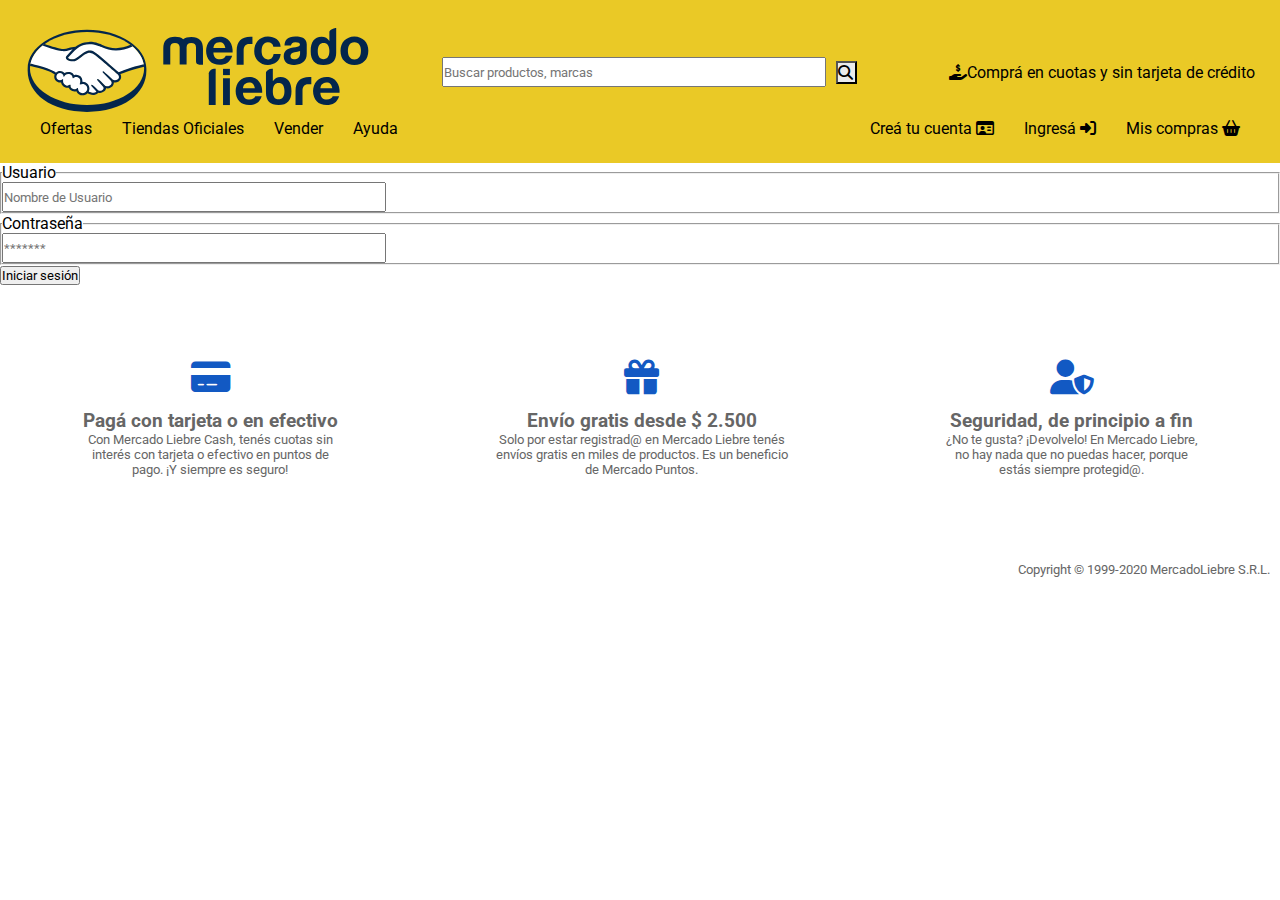
==== content/log-in.html @ 908d9b66 "fix tittle Mliebre + add content" ====
<!DOCTYPE html>
<html lang="en">
  <head>
    <meta charset="UTF-8" />
    <meta http-equiv="X-UA-Compatible" content="IE=edge" />
    <meta name="viewport" content="width=device-width, initial-scale=1.0" />
    <link href="../src/style.css" rel="stylesheet" />
    <link
      rel="stylesheet"
      href="https://cdnjs.cloudflare.com/ajax/libs/font-awesome/6.2.1/css/all.min.css"
    />
    <link rel="preconnect" href="https://fonts.googleapis.com" />
    <link rel="preconnect" href="https://fonts.gstatic.com" crossorigin />
    <link
      href="https://fonts.googleapis.com/css2?family=Roboto:wght@300;400;700&display=swap"
      rel="stylesheet"
    />
    <title>Ingreso - Trabajo Practico Frontend</title>
  </head>
  <body>
    <header>
      <section class="containheader">
        <section class="containheaderchild">
          <figure class="searchbar">
            <img
              class="imgmercadoliebre"
              src="/img/logo-mercado-liebre.svg"
              alt="Logo MercadoLiebre"
            />
          </figure>
          <form
            class="searchwithmagni"
            action="../../form-result.php"
            method="post"
            target="_blank"
          >
            <input
              type="search"
              name="busquedamodelos"
              placeholder="Buscar productos, marcas"
            />
            <button class="magnifying">
              <i class="fa-solid fa-magnifying-glass"> </i>
            </button>
          </form>
        </section>
        <div class="buy-creditcard">
          <p>
            <i class="fa-solid fa-hand-holding-dollar"></i>Comprá en cuotas y
            sin tarjeta de crédito
          </p>
        </div>
      </section>
      <nav class="navLinks">
        <!-- Lista de Accesos directos rapido -->
        <ul class="QuickAccess">
          <li><a href="#">Ofertas</a></li>
          <li>
            <a href="#">Tiendas Oficiales</a>
          </li>
          <li><a href="#">Vender</a></li>
          <li><a href="#">Ayuda</a></li>
        </ul>
        <!-- Lista de Accesos directos personales. -->
        <ul class="PersonalAccess">
          <li>
            <a href="../content/register.html"
              >Creá tu cuenta <i class="fa-regular fa-id-card"></i
            ></a>
          </li>
          <li>
            <a href="../content/login.html"
              >Ingresá <i class="fa-solid fa-right-to-bracket"></i
            ></a>
          </li>
          <li>
            <a href="#"
              >Mis compras <i class="fa-solid fa-basket-shopping"></i
            ></a>
          </li>
        </ul>
      </nav>

      <!-- Boton azul. -->
      <div class="barBlue"><i class="fa-solid fa-bars"></i></div>
    </header>
    <main class="main_form">
      <form action="../index.html" method="POST" class="card_form">
        <article class="card_loguin">
          <!--USER-->
          <fieldset>
            <legend>Usuario</legend>
            <input
              class="form"
              type="text"
              name="username"
              placeholder="Nombre de Usuario"
            />
          </fieldset>
          <!--PASSWORD-->
          <fieldset>
            <legend>Contraseña</legend>
            <input
              class="form"
              type="password"
              name="pass"
              placeholder="*******"
            />
          </fieldset>
          <a href="../index.html">
            <button class="btn_form" type="submit" name="enviar">
              Iniciar sesión
            </button>
          </a>
        </article>
      </form>
    </main>
    <footer>
      <article class="footersection">
        <section class="CashorCreditCard">
          <i class="fa-solid fa-credit-card"></i>
          <h3>Pagá con tarjeta o en efectivo</h3>
          <p>
            Con Mercado Liebre Cash, tenés cuotas sin interés con tarjeta o
            efectivo en puntos de pago. ¡Y siempre es seguro!
          </p>
        </section>
        <section class="FreeShipping">
          <i class="fa-solid fa-gift"></i>
          <h3>Envío gratis desde $ 2.500</h3>
          <p>
            Solo por estar registrad@ en Mercado Liebre tenés envíos gratis en
            miles de productos. Es un beneficio de Mercado Puntos.
          </p>
        </section>
        <section class="Safety">
          <i class="fa-solid fa-user-shield"></i>
          <h3>Seguridad, de principio a fin</h3>
          <p>
            ¿No te gusta? ¡Devolvelo! En Mercado Liebre, no hay nada que no
            puedas hacer, porque estás siempre protegid@.
          </p>
        </section>
      </article>
      <span class="copyright">Copyright © 1999-2020 MercadoLiebre S.R.L.</span>
    </footer>
  </body>
</html>
---- src/style.css ----
/* 
Notas peque;as!

Paleta de colores a utilizar:
Amarillo: #EAC926;
Azul: #03264C;
Celeste: #1259c3;
Gris oscuro: #666;
Gris claro: #ebebeb;
Verde: #39b54a; 

Tipografia
Familia: 'Roboto'

Tamaños Tipográficos
Cuerpos de texto: 12px
Titulares (Basado en tu última visita/Ofertas): 24px
Precios: 18px
Descuentos: 16px
Descripciones: 16px

Íconos
https://fontawesome.com/icons?d=gallery&m=free

*/
* {
  margin: 0;
  padding: 0;
  box-sizing: border-box;
  font-family: Roboto;
  text-decoration: none;
}

body {
  height: 100%;
  width: 100%;
}

header {
  background-color: #eac926;
  padding: 25px;
}

.containheader {
  display: flex;
  justify-content: space-between;
}

.containheaderchild {
  display: flex;
  flex-direction: row;
  align-self: center;
  width: 65vw;
  justify-content: space-between;
}

.buy-creditcard {
  display: flex;
  font-size: 16px;
  text-align: right;
  align-self: center;
}

input {
  width: 30vw;
  height: 30px;
  margin-right: 10px;
}

.searchwithmagni {
  display: flex;
  align-items: center;
}

.imgmercadoliebre {
  width: 100%;
  height: 90px;
}

.magnifying {
  display: flex;
  align-items: center;
  background-color: #ebebeb;
  height: 23px;
  width: 21px;
  font-size: 15px;
}

A:link,
A:hover,
A:visited {
  color: black;
  text-decoration: none;
}

.navLinks {
  display: flex;
  justify-content: space-between;
}

.QuickAccess,
.PersonalAccess {
  display: flex;
  list-style: none;
  text-decoration: none;
}

.QuickAccess li,
.PersonalAccess li {
  margin: 0px 15px 0px 15px;
}

.barBlue {
  display: none;
}

/* main */

.main-container {
  background-color: #ebebeb;
  display: flex;
  flex-direction: column;
  text-align: center;
  padding: 0px 20px 0px 20px;
}

.LastView,
.Sales {
  display: flex;
  flex-wrap: wrap;
  justify-content: space-around;
  margin-bottom: 50px;
}

.home-banner {
  background-image: url(../img/img-home-banner.jpg);
  width: 100%;
  height: 400px;
  background-size: cover;
  background-position: center top;
}

.firstArticleofSales,
.secondArticleofSales,
.thirdArticleofSales,
.fourArticleofLastView,
.firstArticleofLastView,
.secondArticleofLastView,
.thirdArticleofLastView,
.fourthArticleofSales {
  margin: 10px;
  display: flex;
  width: 400px;
  align-items: center;
  flex-direction: column;
  border-radius: 5px;
  border: 1px solid #ebebeb;
  background-color: white;
  -webkit-box-shadow: 0 0 5px 2px #fff;
  -moz-box-shadow: 0 0 5px 2px #fff;
  box-shadow: 0 0 5px 2px rgb(171, 171, 171);
}

article li {
  list-style: none;
  text-align: center;
}
article img {
  width: 362px;
  height: 362px;
}

h2 {
  font-size: 24px;
  color: #707070;
  text-align: justify;
}

.hrline {
  border-top: 2px solid;
  border-color: #ebebeb;
  width: 100%;
  z-index: 1;
  position: relative;
}

.logoshipping {
  display: flex;
  justify-content: center;
  text-align: center;
  font-size: 16px;
  padding: 5px;
  width: 30px;
  height: 30px;
  border: 1px solid #39b54a;
  background-color: #fff;
  border-radius: 50%;
  position: absolute;
  left: 80%;
  top: -20%;
  color: #39b54a;
  z-index: 0;
}

.priceandpercent {
  margin-top: 15px;
  display: flex;
  flex-direction: row;
  margin-left: 15px;
  align-items: center;
}
.price {
  /* margin-left: 1px; */
  flex-basis: 30%;
  font-size: 18px;
  text-align: left;
}

.percentoff {
  font-size: 16px;
  color: #39b54a;
  text-align: left;
  flex-basis: 70%;
}
.productname {
  color: #666;
  font-weight: 400;
  margin-top: 10px;
  margin-bottom: 10px;
  text-align: left;
  margin-left: 15px;
  font-size: 16px;
}

/* footer */

footer i {
  color: #1259c3;
  width: 50px;
  height: 50px;
  font-size: 35px;
}
footer p {
  font-size: small;
}
footer span {
  display: block;
  font-size: small;
  padding: 10px;
  color: #666;
}
.CashorCreditCard,
.FreeShipping,
.Safety {
  text-align: center;
  margin: 75px;
  color: #666;
}

.copyright {
  display: flex;
  justify-content: flex-end;
}

.footersection {
  display: flex;
  flex-direction: row;
}

@media only screen and (min-width: 320px) and (max-width: 767px) {
  .containheader {
    display: flex;
    flex-direction: column;
    justify-content: center;
  }

  .containheaderchild {
    display: flex;
    flex-direction: row;
    width: 65vw;
    justify-content: space-between;
    align-self: center;
    align-items: center;
  }

  .buy-creditcard {
    display: flex;
    font-size: 16px;
    text-align: right;
    align-self: center;
    margin: 20px;
  }

  input {
    height: 30px;
    width: 30vw;
    border: none;
  }

  .searchwithmagni {
    display: flex;
    align-items: center;
    background-color: white;
    height: 30px;
  }

  .magnifying {
    display: flex;
    align-items: center;
    background-color: white;
    border: none;
    height: 23px;
    width: 21px;
    font-size: 15px;
    color: #ebebeb;
  }

  .imgmercadoliebre {
    width: 100%;
    height: 50px;
  }

  .QuickAccess,
  .PersonalAccess {
    display: none;
  }

  .home-banner {
    background-image: url(../img/img-home-banner.jpg);
    width: 100%;
    height: 150px;
    background-size: cover;
    background-position: center;
  }

  .buy-creditcard {
    font-size: 16px;
    text-align: center;
  }

  .barBlue {
    margin: 0 auto;
    height: 40px;
    width: 40px;
    display: flex;
    justify-content: center;
    align-items: center;
    color: #ebebeb;
    background-color: #1259c3;
    font-size: 20px;
    border-radius: 10px;
  }

  .firstArticleofSales,
  .secondArticleofSales,
  .thirdArticleofSales,
  .fourArticleofLastView,
  .firstArticleofLastView,
  .secondArticleofLastView,
  .thirdArticleofLastView,
  .fourthArticleofSales {
    width: 300px;
  }
  article img {
    width: 271px;
    height: 271px;
  }
  .footersection {
    display: flex;
    flex-direction: column;
  }
}

@media only screen and (min-width: 768px) and (max-width: 1023px) {
  header {
    box-shadow: 0px 0px 10px rgb(100, 100, 100);
  }
  .home-banner {
    background-image: url(../img/img-home-banner.jpg);
    width: 100vw;
    height: 200px;
    background-size: cover;
    background-position: center;
  }

  .imgmercadoliebre {
    width: 100%;
    height: 70px;
  }

  .buy-creditcard {
    font-size: 16px;
    text-align: center;
  }
  .firstArticleofSales,
  .secondArticleofSales,
  .thirdArticleofSales,
  .fourArticleofLastView,
  .firstArticleofLastView,
  .secondArticleofLastView,
  .thirdArticleofLastView,
  .fourthArticleofSales {
    width: 350px;
  }
  article img {
    width: 250px;
    height: 250px;
  }
}
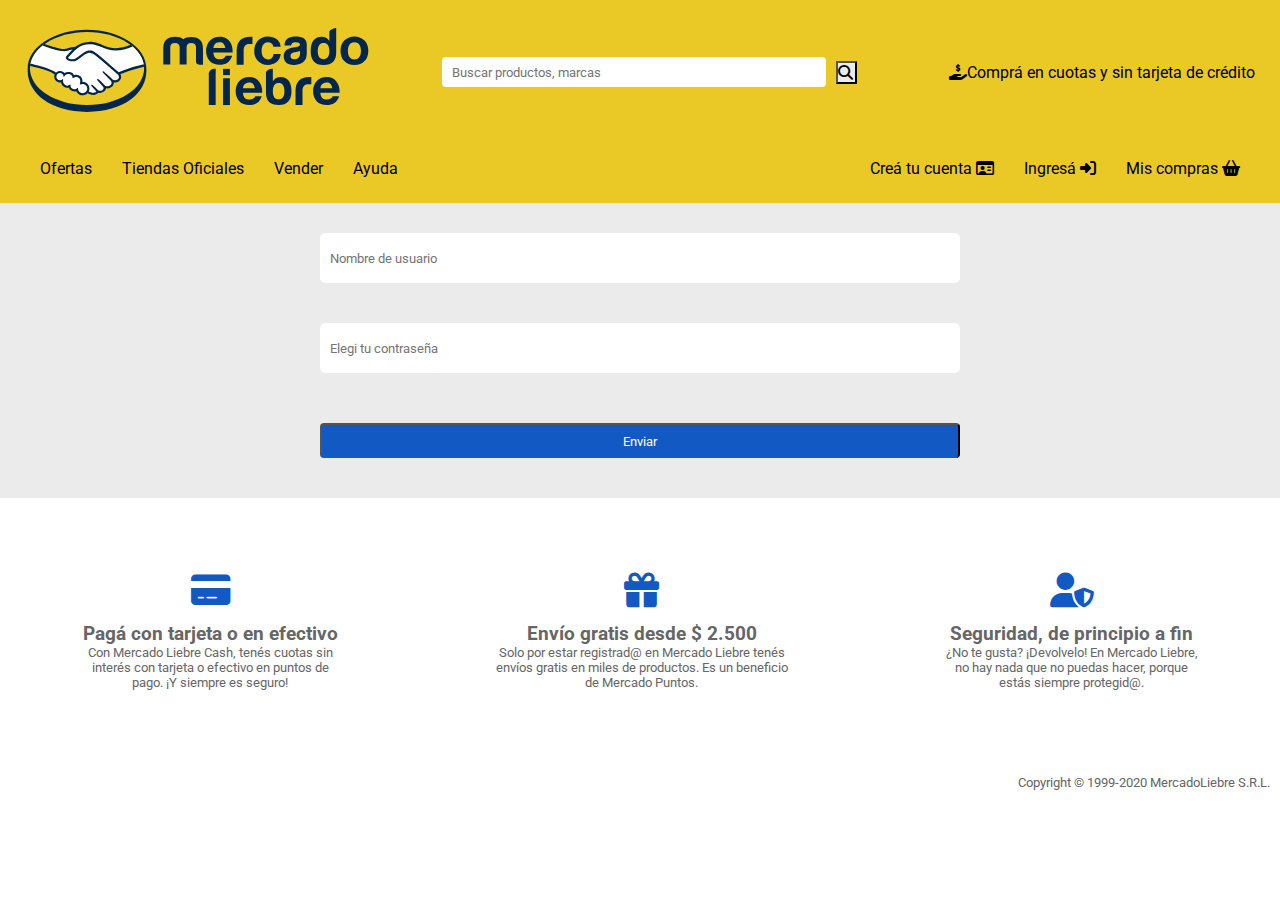
==== commit 96fb2d28: "feat: rename class in html and newstyles in css" ====
--- a/content/log-in.html
+++ b/content/log-in.html
@@ -54,7 +54,7 @@
       <nav class="navLinks">
         <!-- Lista de Accesos directos rapido -->
         <ul class="QuickAccess">
-          <li><a href="#">Ofertas</a></li>
+          <li><a href="/index.html">Ofertas</a></li>
           <li>
             <a href="#">Tiendas Oficiales</a>
           </li>
@@ -64,12 +64,12 @@
         <!-- Lista de Accesos directos personales. -->
         <ul class="PersonalAccess">
           <li>
-            <a href="../content/register.html"
+            <a href="../content/sign-in.html"
               >Creá tu cuenta <i class="fa-regular fa-id-card"></i
             ></a>
           </li>
           <li>
-            <a href="../content/login.html"
+            <a href="../content/log-in.html"
               >Ingresá <i class="fa-solid fa-right-to-bracket"></i
             ></a>
           </li>
@@ -84,35 +84,30 @@
       <!-- Boton azul. -->
       <div class="barBlue"><i class="fa-solid fa-bars"></i></div>
     </header>
-    <main class="main_form">
-      <form action="../index.html" method="POST" class="card_form">
-        <article class="card_loguin">
-          <!--USER-->
-          <fieldset>
-            <legend>Usuario</legend>
-            <input
-              class="form"
-              type="text"
-              name="username"
-              placeholder="Nombre de Usuario"
-            />
-          </fieldset>
-          <!--PASSWORD-->
-          <fieldset>
-            <legend>Contraseña</legend>
-            <input
-              class="form"
-              type="password"
-              name="pass"
-              placeholder="*******"
-            />
-          </fieldset>
-          <a href="../index.html">
-            <button class="btn_form" type="submit" name="enviar">
-              Iniciar sesión
-            </button>
-          </a>
-        </article>
+    <main class="container_mainform">
+      <form
+        class="container_childform"
+        action="/index.html"
+        method="post"
+        class="card_form"
+      >
+        <!--USER-->
+        <fieldset>
+          <legend>Usuario</legend>
+          <input type="text" name="username" placeholder="Nombre de usuario" />
+        </fieldset>
+        <!--PASSWORD-->
+        <fieldset>
+          <legend>Contraseña</legend>
+          <input
+            type="password"
+            name="pass"
+            placeholder="Elegi tu contraseña"
+          />
+        </fieldset>
+        <button class="btn_form" type="submit" name="enviar">
+          <a href="/index.html">Enviar</a>
+        </button>
       </form>
     </main>
     <footer>
--- a/src/style.css
+++ b/src/style.css
@@ -1,41 +1,14 @@
-/* 
-Notas peque;as!
-
-Paleta de colores a utilizar:
-Amarillo: #EAC926;
-Azul: #03264C;
-Celeste: #1259c3;
-Gris oscuro: #666;
-Gris claro: #ebebeb;
-Verde: #39b54a; 
-
-Tipografia
-Familia: 'Roboto'
-
-Tamaños Tipográficos
-Cuerpos de texto: 12px
-Titulares (Basado en tu última visita/Ofertas): 24px
-Precios: 18px
-Descuentos: 16px
-Descripciones: 16px
-
-Íconos
-https://fontawesome.com/icons?d=gallery&m=free
-
-*/
 * {
+  padding: 0;
   margin: 0;
-  padding: 0;
   box-sizing: border-box;
   font-family: Roboto;
   text-decoration: none;
 }
-
 body {
   height: 100%;
   width: 100%;
 }
-
 header {
   background-color: #eac926;
   padding: 25px;
@@ -64,7 +37,11 @@
 input {
   width: 30vw;
   height: 30px;
+  border-radius: 4px;
   margin-right: 10px;
+  border: none;
+  padding: 10px;
+  color: #494949;
 }
 
 .searchwithmagni {
@@ -107,7 +84,7 @@
 
 .QuickAccess li,
 .PersonalAccess li {
-  margin: 0px 15px 0px 15px;
+  margin: 40px 15px 0px 15px;
 }
 
 .barBlue {
@@ -121,7 +98,7 @@
   display: flex;
   flex-direction: column;
   text-align: center;
-  padding: 0px 20px 0px 20px;
+  padding: 0px 20px;
 }
 
 .LastView,
@@ -129,7 +106,6 @@
   display: flex;
   flex-wrap: wrap;
   justify-content: space-around;
-  margin-bottom: 50px;
 }
 
 .home-banner {
@@ -170,10 +146,10 @@
   height: 362px;
 }
 
-h2 {
+main section h2 {
   font-size: 24px;
   color: #707070;
-  text-align: justify;
+  text-align: left;
 }
 
 .hrline {
@@ -267,6 +243,110 @@
   flex-direction: row;
 }
 
+/* LOG-IN */
+.container_mainform {
+  display: flex;
+  justify-content: center;
+  align-items: center;
+  background-color: #ebebeb;
+}
+
+.container_childform {
+  margin: 30px;
+  width: 50%;
+}
+
+.container_mainform .container_childform fieldset {
+  margin-bottom: 40px;
+  background-color: white;
+  border: none;
+  border-radius: 5px;
+}
+
+.container_mainform .container_childform fieldset input {
+  width: 95%;
+  border-radius: 4px;
+}
+
+.container_mainform .container_childform legend {
+  display: none;
+}
+
+.container_mainform .container_childform button,
+.form_createaccount,
+.form_reset {
+  width: 100%;
+  background-color: #1259c3;
+  border-bottom: none;
+  height: 35px;
+  border-radius: 4px;
+  border-bottom-style: none;
+  margin: 10px 0px;
+}
+
+.container_mainform .container_childform button a,
+.form_createaccount a,
+.form_reset a {
+  color: white;
+}
+
+/* SIGN-IN */
+
+.container_mainsignin {
+  display: flex;
+  justify-content: center;
+  background-color: #ebebeb;
+  padding: 50px;
+}
+
+.container_childsignin {
+  width: 100%;
+}
+
+.form_personaldata,
+.form_userprofile,
+.form_interest,
+.form_picture,
+.form_password {
+  border: none;
+  display: flex;
+  flex-direction: column;
+  text-align: left;
+}
+
+.form_interestchecks ul,
+.form_userprofile ul {
+  list-style: none;
+  text-decoration: none;
+  display: flex;
+  flex-direction: column;
+  justify-content: space-around;
+}
+
+.form_choices {
+  position: relative;
+  left: -15%;
+}
+
+main .container_childsignin section {
+  display: flex;
+  justify-content: center;
+  align-items: center;
+  width: 30%;
+}
+
+main form fieldset input {
+  margin: 10px 0px;
+}
+
+main form fieldset legend {
+  font-weight: bold;
+}
+
+main form fieldset label {
+  font-weight: 100;
+}
+
 @media only screen and (min-width: 320px) and (max-width: 767px) {
   .containheader {
     display: flex;
